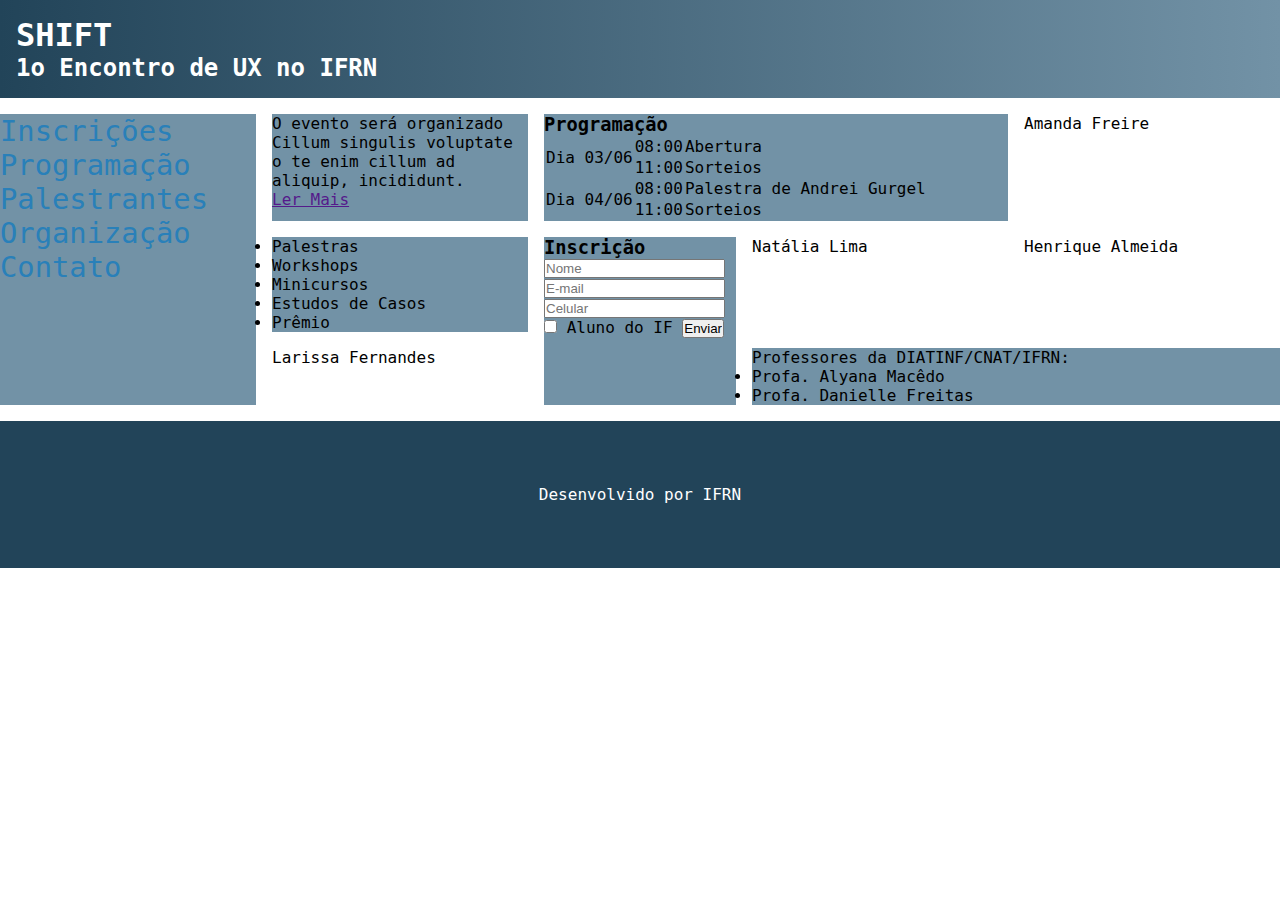
==== web_design/atividade12l08/index.html @ 98937480 "feat: atualizando css" ====
<!DOCTYPE html>
<html lang="en">

<head>
    <meta charset="UTF-8">
    <meta name="viewport" content="width=device-width, initial-scale=1.0">
    <meta http-equiv="X-UA-Compatible" content="ie=edge">
    <title>Document</title>
    <link rel="stylesheet" href="main.css">
</head>

<body>
    <header>
        <h1>SHIFT</h1>
        <h2>1o Encontro de UX no IFRN</h2>
    </header>

    <main>
        <nav class="nav">
            <ol>
                <li><a href="">Inscrições</a></li>
                <li><a href="">Programação</a></li>
                <li><a href="">Palestrantes</a></li>
                <li><a href="">Organização</a></li>
                <li><a href="">Contato</a></li>
            </ol>
        </nav>

        <div class="sobre box">
            <p>O evento será organizado Cillum singulis voluptate o te enim cillum ad aliquip, incididunt.</p>
            <a href="">Ler Mais</a>
        </div>

        <div class="eventos box">
            <ul>
                <li>Palestras</li>
                <li>Workshops</li>
                <li>Minicursos</li>
                <li>Estudos de Casos</li>
                <li>Prêmio</li>
            </ul>
        </div>

        <div class="programacao box">
            <h3>Programação</h3>
            <table>
                <tr>
                    <td rowspan="2">Dia 03/06</td>
                    <td>08:00</td>
                    <td>Abertura</td>
                </tr>
                <tr>
                    <td>11:00</td>
                    <td>Sorteios</td>
                </tr>
                <tr>
                    <td rowspan="2">Dia 04/06</td>
                    <td>08:00</td>
                    <td>Palestra de Andrei Gurgel</td>
                </tr>
                <tr>
                    <td>11:00</td>
                    <td>Sorteios</td>
                </tr>
            </table>
        </div>


        <div class="amanda palestrante">
            <div id="nome">Amanda Freire</div>
        </div>
        <div class="natalia palestrante">
            <div id="nome">Natália Lima</div>
        </div>
        <div class="henrique palestrante">
            <div id="nome">Henrique Almeida</div>
        </div>
        <div class="larissa palestrante">
            <div id="nome">Larissa Fernandes</div>
        </div>

        <div class="formulario box">
            <h3>Inscrição</h3>
            <form action="#">
                <input type="text" placeholder="Nome">
                <input type="email" placeholder="E-mail">
                <input type="text" placeholder="Celular">
                <input type="checkbox" id="aluno">
                <label for="aluno">Aluno do IF</label>
                <input type="submit" value="Enviar">
            </form>
        </div>

        <div class="organizacao box">
            <p>Professores da DIATINF/CNAT/IFRN:</p>
            <ul>
                <li>Profa. Alyana Macêdo</li>
                <li>Profa. Danielle Freitas</li>
            </ul>
        </div>

    </main>

    <footer>
        <p>Desenvolvido por IFRN</p>
    </footer>

</body>

</html>
---- web_design/atividade12l08/main.css ----
*{
    padding: 0;
    margin: 0;
}

nav.nav{
    grid-area: nav;
    background-color: #7292A6;
}

nav ol li a{
    text-decoration:none;
    list-style-type: none;
    color:  #2980B9;
    font-size: 1.8em;
    display: ;
    
}

div.sobre{
    grid-area: sobre;
}

div.eventos{
    grid-area: eventos;
}

div.programacao{
    grid-area: programacao;
}

div.amanda{
    grid-area: amanda;
}

div.natalia{
    grid-area: natalia;
}

div.henrique{
    grid-area:henrique;
}

div.larissa{
    grid-area:larissa;
}

div.formulario{
    grid-area:formulario;
}

div.organizacao{
    grid-area:organizacao;
}

footer{
    grid-area:footer;
    background-color:#224459;
    padding: 4em;
    color: white;
    text-align: center;
    margin-top: 1em;
}

main{
    display: grid;
    grid-template-columns: 16em 16em auto 16em 16em;
    grid-template-areas:
    "nav sobre programacao programacao amanda"
    "nav eventos formulario natalia henrique"
    "nav larissa formulario organizacao organizacao";
    gap: 1em;
}

div.box{
    background-color: #7292A6;
}

body{
    font-family: 'Roboto Mono', monospace;
}


header{
    background: linear-gradient(to left,#7292A6, #224459);
    color: white;
    padding: 1em;
    margin-bottom: 1em;
}
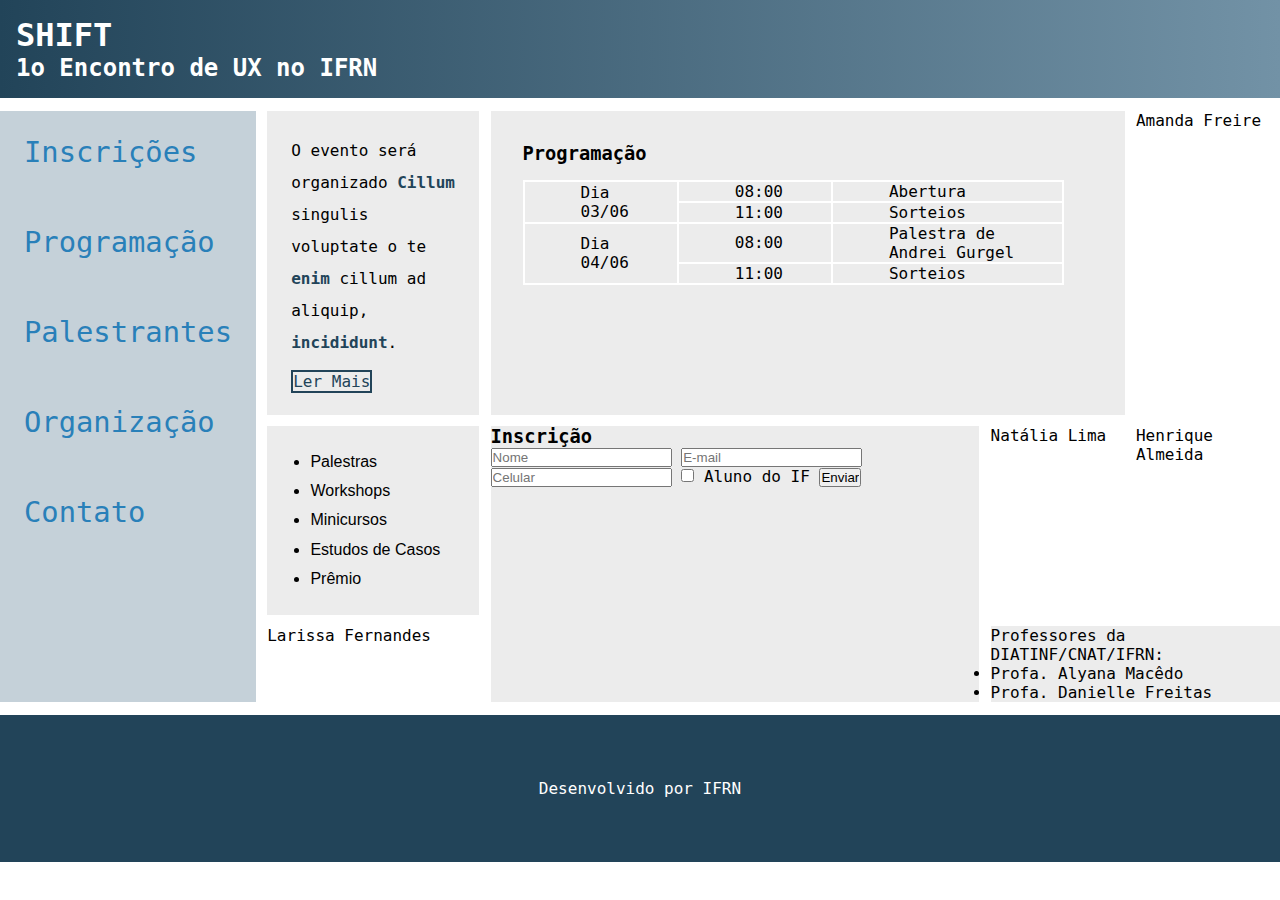
==== commit e34023cf: "feat: atualizando atividade" ====
--- a/web_design/atividade12l08/index.html
+++ b/web_design/atividade12l08/index.html
@@ -27,8 +27,8 @@
         </nav>
 
         <div class="sobre box">
-            <p>O evento será organizado Cillum singulis voluptate o te enim cillum ad aliquip, incididunt.</p>
-            <a href="">Ler Mais</a>
+            <p>O evento será organizado <strong>Cillum</strong> singulis voluptate o te <strong>enim</strong> cillum ad aliquip, <strong>incididunt</strong>.</p>
+            <a href="" id="lerMais">Ler Mais</a>
         </div>
 
         <div class="eventos box">
@@ -45,7 +45,7 @@
             <h3>Programação</h3>
             <table>
                 <tr>
-                    <td rowspan="2">Dia 03/06</td>
+                    <td rowspan="2">Dia<br>03/06</td>
                     <td>08:00</td>
                     <td>Abertura</td>
                 </tr>
@@ -54,9 +54,9 @@
                     <td>Sorteios</td>
                 </tr>
                 <tr>
-                    <td rowspan="2">Dia 04/06</td>
+                    <td rowspan="2">Dia<br> 04/06</td>
                     <td>08:00</td>
-                    <td>Palestra de Andrei Gurgel</td>
+                    <td>Palestra de <br>Andrei Gurgel</td>
                 </tr>
                 <tr>
                     <td>11:00</td>
--- a/web_design/atividade12l08/main.css
+++ b/web_design/atividade12l08/main.css
@@ -1,32 +1,77 @@
 *{
     padding: 0;
     margin: 0;
+    box-sizing: border-box;
 }
 
 nav.nav{
     grid-area: nav;
-    background-color: #7292A6;
+    background-color: #C5D1D9;
+
 }
 
 nav ol li a{
     text-decoration:none;
-    list-style-type: none;
     color:  #2980B9;
     font-size: 1.8em;
-    display: ;
-    
+}
+nav ol li{
+    padding: 1.5em;
+    padding-bottom: 2em;
+    list-style-type: none;
 }
 
 div.sobre{
     grid-area: sobre;
+    padding: 1.5em;
+}
+
+div.sobre p{
+    margin-bottom: 0.8em;
+    font-size: 1em;
+    line-height: 2em;
+}
+
+div.sobre a#lerMais{
+    text-decoration: none;
+    border: solid #224459 2px;
+    color: #224459;
+}
+
+strong{
+    color: #224459;
 }
 
 div.eventos{
     grid-area: eventos;
+    padding: 1em;
+    padding-left: 2em;
+}
+
+
+div.eventos ul li{
+    margin: 0.7em;
+    font-family: Arial, Helvetica, sans-serif;
 }
 
 div.programacao{
     grid-area: programacao;
+    padding: 2em;
+}
+
+table{
+    border: solid white 1px;
+    border-spacing: 0;
+    margin-top: 1em;
+
+}
+table td{
+    border: solid white 1px;
+    /* text-align: center; */
+    /* line-height: 2em; */
+    padding-right: 3em;
+    padding-left: 3.5em;
+
 }
 
 div.amanda{
@@ -59,21 +104,23 @@
     padding: 4em;
     color: white;
     text-align: center;
-    margin-top: 1em;
+    margin-top: 0.8em;
 }
 
 main{
     display: grid;
-    grid-template-columns: 16em 16em auto 16em 16em;
+    /* grid-template-columns: 15em 17em auto 16em 16em;
+    grid-template-rows: 12em 12em 10em; */
     grid-template-areas:
     "nav sobre programacao programacao amanda"
     "nav eventos formulario natalia henrique"
     "nav larissa formulario organizacao organizacao";
-    gap: 1em;
+    gap: 0.7em;
+    
 }
 
 div.box{
-    background-color: #7292A6;
+    background-color: #ECECEC;
 }
 
 body{
@@ -85,6 +132,6 @@
     background: linear-gradient(to left,#7292A6, #224459);
     color: white;
     padding: 1em;
-    margin-bottom: 1em;
+    margin-bottom: 0.8em;
 }
 
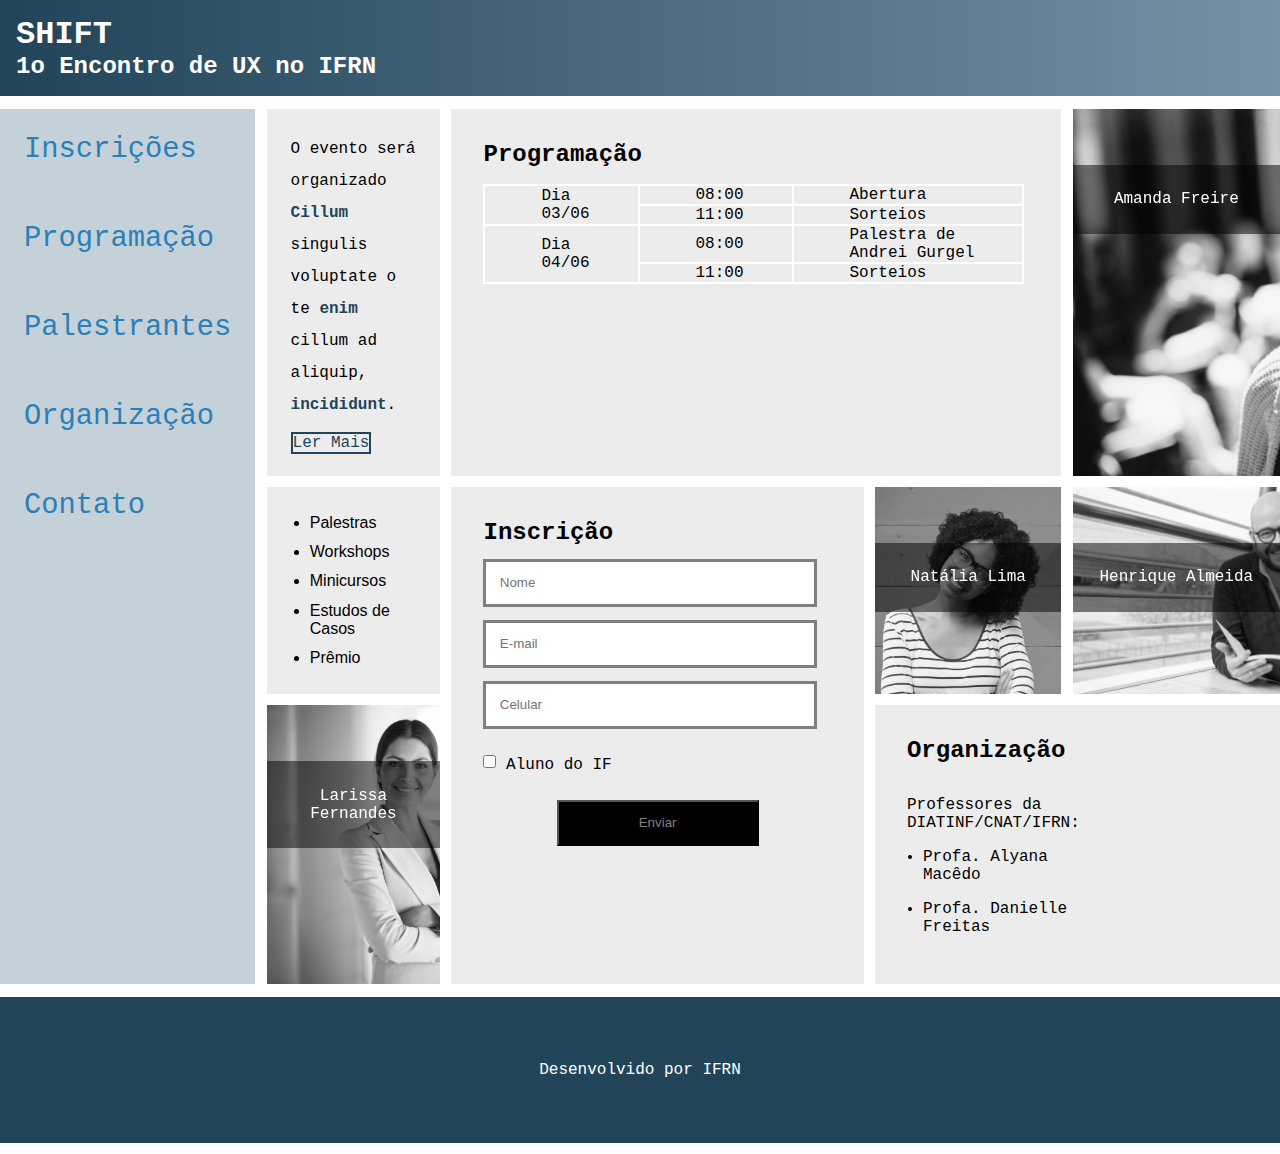
==== commit 63cbc0af: "feat: novas questoes codeforces" ====
--- a/web_design/atividade12l08/index.html
+++ b/web_design/atividade12l08/index.html
@@ -82,16 +82,17 @@
         <div class="formulario box">
             <h3>Inscrição</h3>
             <form action="#">
-                <input type="text" placeholder="Nome">
-                <input type="email" placeholder="E-mail">
-                <input type="text" placeholder="Celular">
+                <input type="text" placeholder="Nome" class="inputtext"><br>
+                <input type="email" placeholder="E-mail" class="inputtext"><br>
+                <input type="text" placeholder="Celular" class="inputtext"><br>
                 <input type="checkbox" id="aluno">
-                <label for="aluno">Aluno do IF</label>
-                <input type="submit" value="Enviar">
+                <label for="aluno" id="aluno">Aluno do IF</label><br>
+                <input type="submit" value="Enviar" id="submit">
             </form>
         </div>
 
         <div class="organizacao box">
+            <h3>Organização</h3>
             <p>Professores da DIATINF/CNAT/IFRN:</p>
             <ul>
                 <li>Profa. Alyana Macêdo</li>
--- a/web_design/atividade12l08/main.css
+++ b/web_design/atividade12l08/main.css
@@ -74,28 +74,86 @@
 
 }
 
+div#nome{
+    background-color: rgba(0,0,0,0.5);
+    padding: 1.6em;
+    text-align: center;
+    margin-top: 3.5em;
+    color: white;
+}
+
+
 div.amanda{
     grid-area: amanda;
+    background-image: url(img/amanda.jpg);
+    background-size: cover;
+    filter: grayscale(100%);
 }
 
 div.natalia{
     grid-area: natalia;
+    background-image: url(img/georgia.jpg);
+    background-size: cover;
+    filter: grayscale(100%);
+
 }
 
 div.henrique{
     grid-area:henrique;
+    background-image: url(img/henrique.jpg);
+    background-size: cover;
+    filter: grayscale(100%);
 }
 
 div.larissa{
     grid-area:larissa;
+    background-image: url(img/ellen.jpg);
+    background-size: cover;
+    filter: grayscale(100%);
 }
 
 div.formulario{
     grid-area:formulario;
+    padding: 2em;
+}
+
+input.inputtext{
+    padding: 1em;
+    /* padding-right: 15em; */
+    margin-top: 1em;
+    border: solid gray 3px;
+    width: 25em;
+}
+input#aluno{
+    margin-top: 2em;
+}
+
+input#submit{
+    display: flex;
+    justify-content: center;
+    align-items: center;
+    color: gray;
+    background-color: black; 
+    margin: 2em auto;
+    padding: 1em;
+    padding-left: 6em;
+    padding-right: 6em;
 }
 
 div.organizacao{
     grid-area:organizacao;
+    padding: 2em;
+    padding-right: 10em;
+}
+
+div.organizacao p{
+    margin-top: 2em;
+}
+
+div.organizacao ul li{
+    margin-top: 1em;
+    margin: 1em;
+
 }
 
 footer{
@@ -109,14 +167,11 @@
 
 main{
     display: grid;
-    /* grid-template-columns: 15em 17em auto 16em 16em;
-    grid-template-rows: 12em 12em 10em; */
     grid-template-areas:
     "nav sobre programacao programacao amanda"
     "nav eventos formulario natalia henrique"
     "nav larissa formulario organizacao organizacao";
-    gap: 0.7em;
-    
+    gap: 0.7em; 
 }
 
 div.box{
@@ -127,6 +182,10 @@
     font-family: 'Roboto Mono', monospace;
 }
 
+h3{
+    font-size: 1.5em;
+}
+
 
 header{
     background: linear-gradient(to left,#7292A6, #224459);
